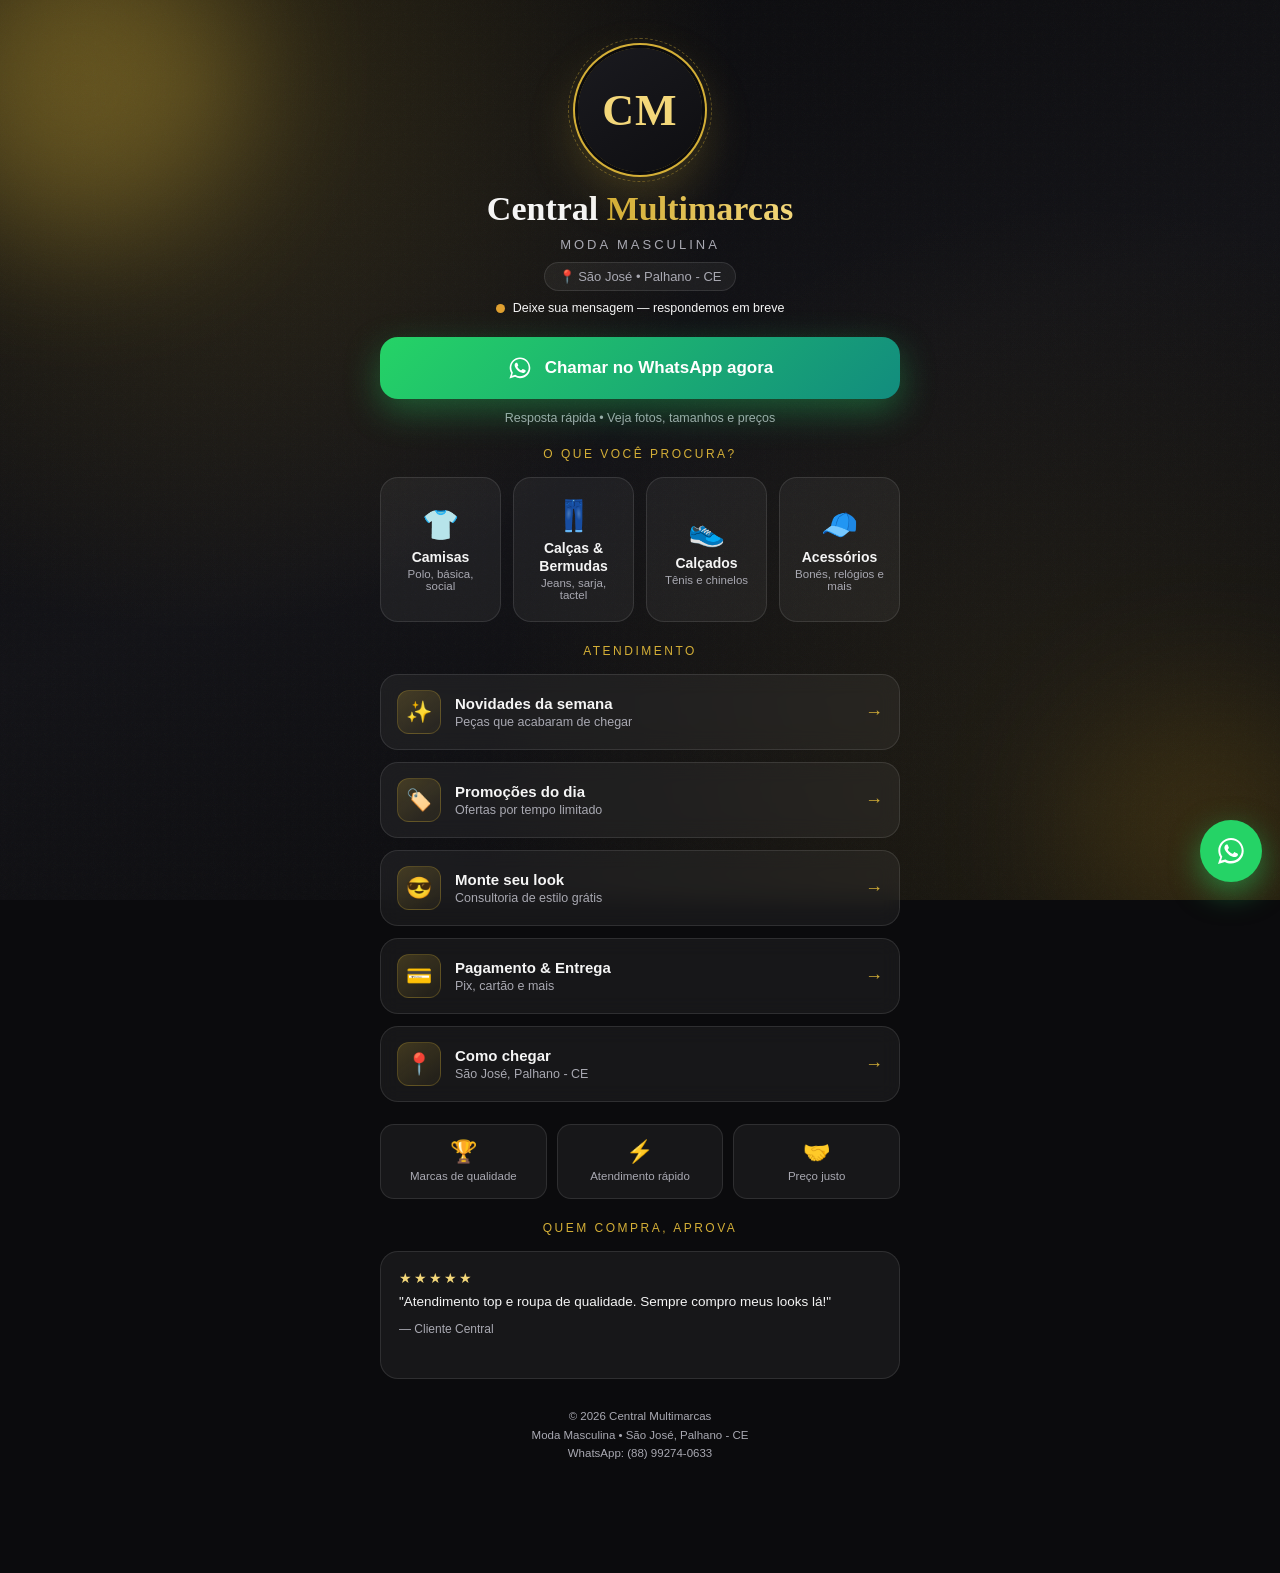
==== index.html @ ae38bdcb "Add files via upload" ====
<!DOCTYPE html>
<html lang="pt-BR">
<head>
<meta charset="UTF-8">
<meta name="viewport" content="width=device-width, initial-scale=1.0, viewport-fit=cover">
<title>Central Multimarcas | Moda Masculina em São José - Palhano/CE</title>
<meta name="description" content="Central Multimarcas: moda masculina com as melhores marcas em São José, Palhano - CE. Fale agora no WhatsApp!">
<meta name="theme-color" content="#0b0b0d">
<meta property="og:title" content="Central Multimarcas • Moda Masculina">
<meta property="og:description" content="As melhores marcas masculinas em São José, Palhano - CE. Atendimento pelo WhatsApp.">


<style type="text/css">@font-face {font-family:'Playfair Display';font-style:normal;font-weight:600;src:url(/cf-fonts/v/playfair-display/5.2.8/latin/wght/normal.woff2);unicode-range:U+0000-00FF,U+0131,U+0152-0153,U+02BB-02BC,U+02C6,U+02DA,U+02DC,U+0304,U+0308,U+0329,U+2000-206F,U+20AC,U+2122,U+2191,U+2193,U+2212,U+2215,U+FEFF,U+FFFD;font-display:swap;}@font-face {font-family:'Playfair Display';font-style:normal;font-weight:600;src:url(/cf-fonts/v/playfair-display/5.2.8/cyrillic/wght/normal.woff2);unicode-range:U+0301,U+0400-045F,U+0490-0491,U+04B0-04B1,U+2116;font-display:swap;}@font-face {font-family:'Playfair Display';font-style:normal;font-weight:600;src:url(/cf-fonts/v/playfair-display/5.2.8/vietnamese/wght/normal.woff2);unicode-range:U+0102-0103,U+0110-0111,U+0128-0129,U+0168-0169,U+01A0-01A1,U+01AF-01B0,U+0300-0301,U+0303-0304,U+0308-0309,U+0323,U+0329,U+1EA0-1EF9,U+20AB;font-display:swap;}@font-face {font-family:'Playfair Display';font-style:normal;font-weight:600;src:url(/cf-fonts/v/playfair-display/5.2.8/latin-ext/wght/normal.woff2);unicode-range:U+0100-02BA,U+02BD-02C5,U+02C7-02CC,U+02CE-02D7,U+02DD-02FF,U+0304,U+0308,U+0329,U+1D00-1DBF,U+1E00-1E9F,U+1EF2-1EFF,U+2020,U+20A0-20AB,U+20AD-20C0,U+2113,U+2C60-2C7F,U+A720-A7FF;font-display:swap;}@font-face {font-family:'Playfair Display';font-style:normal;font-weight:800;src:url(/cf-fonts/v/playfair-display/5.2.8/latin/wght/normal.woff2);unicode-range:U+0000-00FF,U+0131,U+0152-0153,U+02BB-02BC,U+02C6,U+02DA,U+02DC,U+0304,U+0308,U+0329,U+2000-206F,U+20AC,U+2122,U+2191,U+2193,U+2212,U+2215,U+FEFF,U+FFFD;font-display:swap;}@font-face {font-family:'Playfair Display';font-style:normal;font-weight:800;src:url(/cf-fonts/v/playfair-display/5.2.8/latin-ext/wght/normal.woff2);unicode-range:U+0100-02BA,U+02BD-02C5,U+02C7-02CC,U+02CE-02D7,U+02DD-02FF,U+0304,U+0308,U+0329,U+1D00-1DBF,U+1E00-1E9F,U+1EF2-1EFF,U+2020,U+20A0-20AB,U+20AD-20C0,U+2113,U+2C60-2C7F,U+A720-A7FF;font-display:swap;}@font-face {font-family:'Playfair Display';font-style:normal;font-weight:800;src:url(/cf-fonts/v/playfair-display/5.2.8/vietnamese/wght/normal.woff2);unicode-range:U+0102-0103,U+0110-0111,U+0128-0129,U+0168-0169,U+01A0-01A1,U+01AF-01B0,U+0300-0301,U+0303-0304,U+0308-0309,U+0323,U+0329,U+1EA0-1EF9,U+20AB;font-display:swap;}@font-face {font-family:'Playfair Display';font-style:normal;font-weight:800;src:url(/cf-fonts/v/playfair-display/5.2.8/cyrillic/wght/normal.woff2);unicode-range:U+0301,U+0400-045F,U+0490-0491,U+04B0-04B1,U+2116;font-display:swap;}@font-face {font-family:'Poppins';font-style:normal;font-weight:300;src:url(/cf-fonts/s/poppins/5.2.7/devanagari/300/normal.woff2);unicode-range:U+0900-097F,U+1CD0-1CF9,U+200C-200D,U+20A8,U+20B9,U+20F0,U+25CC,U+A830-A839,U+A8E0-A8FF,U+11B00-11B09;font-display:swap;}@font-face {font-family:'Poppins';font-style:normal;font-weight:300;src:url(/cf-fonts/s/poppins/5.2.7/latin-ext/300/normal.woff2);unicode-range:U+0100-02BA,U+02BD-02C5,U+02C7-02CC,U+02CE-02D7,U+02DD-02FF,U+0304,U+0308,U+0329,U+1D00-1DBF,U+1E00-1E9F,U+1EF2-1EFF,U+2020,U+20A0-20AB,U+20AD-20C0,U+2113,U+2C60-2C7F,U+A720-A7FF;font-display:swap;}@font-face {font-family:'Poppins';font-style:normal;font-weight:300;src:url(/cf-fonts/s/poppins/5.2.7/latin/300/normal.woff2);unicode-range:U+0000-00FF,U+0131,U+0152-0153,U+02BB-02BC,U+02C6,U+02DA,U+02DC,U+0304,U+0308,U+0329,U+2000-206F,U+20AC,U+2122,U+2191,U+2193,U+2212,U+2215,U+FEFF,U+FFFD;font-display:swap;}@font-face {font-family:'Poppins';font-style:normal;font-weight:400;src:url(/cf-fonts/s/poppins/5.2.7/devanagari/400/normal.woff2);unicode-range:U+0900-097F,U+1CD0-1CF9,U+200C-200D,U+20A8,U+20B9,U+20F0,U+25CC,U+A830-A839,U+A8E0-A8FF,U+11B00-11B09;font-display:swap;}@font-face {font-family:'Poppins';font-style:normal;font-weight:400;src:url(/cf-fonts/s/poppins/5.2.7/latin-ext/400/normal.woff2);unicode-range:U+0100-02BA,U+02BD-02C5,U+02C7-02CC,U+02CE-02D7,U+02DD-02FF,U+0304,U+0308,U+0329,U+1D00-1DBF,U+1E00-1E9F,U+1EF2-1EFF,U+2020,U+20A0-20AB,U+20AD-20C0,U+2113,U+2C60-2C7F,U+A720-A7FF;font-display:swap;}@font-face {font-family:'Poppins';font-style:normal;font-weight:400;src:url(/cf-fonts/s/poppins/5.2.7/latin/400/normal.woff2);unicode-range:U+0000-00FF,U+0131,U+0152-0153,U+02BB-02BC,U+02C6,U+02DA,U+02DC,U+0304,U+0308,U+0329,U+2000-206F,U+20AC,U+2122,U+2191,U+2193,U+2212,U+2215,U+FEFF,U+FFFD;font-display:swap;}@font-face {font-family:'Poppins';font-style:normal;font-weight:500;src:url(/cf-fonts/s/poppins/5.2.7/latin/500/normal.woff2);unicode-range:U+0000-00FF,U+0131,U+0152-0153,U+02BB-02BC,U+02C6,U+02DA,U+02DC,U+0304,U+0308,U+0329,U+2000-206F,U+20AC,U+2122,U+2191,U+2193,U+2212,U+2215,U+FEFF,U+FFFD;font-display:swap;}@font-face {font-family:'Poppins';font-style:normal;font-weight:500;src:url(/cf-fonts/s/poppins/5.2.7/latin-ext/500/normal.woff2);unicode-range:U+0100-02BA,U+02BD-02C5,U+02C7-02CC,U+02CE-02D7,U+02DD-02FF,U+0304,U+0308,U+0329,U+1D00-1DBF,U+1E00-1E9F,U+1EF2-1EFF,U+2020,U+20A0-20AB,U+20AD-20C0,U+2113,U+2C60-2C7F,U+A720-A7FF;font-display:swap;}@font-face {font-family:'Poppins';font-style:normal;font-weight:500;src:url(/cf-fonts/s/poppins/5.2.7/devanagari/500/normal.woff2);unicode-range:U+0900-097F,U+1CD0-1CF9,U+200C-200D,U+20A8,U+20B9,U+20F0,U+25CC,U+A830-A839,U+A8E0-A8FF,U+11B00-11B09;font-display:swap;}@font-face {font-family:'Poppins';font-style:normal;font-weight:600;src:url(/cf-fonts/s/poppins/5.2.7/latin-ext/600/normal.woff2);unicode-range:U+0100-02BA,U+02BD-02C5,U+02C7-02CC,U+02CE-02D7,U+02DD-02FF,U+0304,U+0308,U+0329,U+1D00-1DBF,U+1E00-1E9F,U+1EF2-1EFF,U+2020,U+20A0-20AB,U+20AD-20C0,U+2113,U+2C60-2C7F,U+A720-A7FF;font-display:swap;}@font-face {font-family:'Poppins';font-style:normal;font-weight:600;src:url(/cf-fonts/s/poppins/5.2.7/latin/600/normal.woff2);unicode-range:U+0000-00FF,U+0131,U+0152-0153,U+02BB-02BC,U+02C6,U+02DA,U+02DC,U+0304,U+0308,U+0329,U+2000-206F,U+20AC,U+2122,U+2191,U+2193,U+2212,U+2215,U+FEFF,U+FFFD;font-display:swap;}@font-face {font-family:'Poppins';font-style:normal;font-weight:600;src:url(/cf-fonts/s/poppins/5.2.7/devanagari/600/normal.woff2);unicode-range:U+0900-097F,U+1CD0-1CF9,U+200C-200D,U+20A8,U+20B9,U+20F0,U+25CC,U+A830-A839,U+A8E0-A8FF,U+11B00-11B09;font-display:swap;}@font-face {font-family:'Poppins';font-style:normal;font-weight:700;src:url(/cf-fonts/s/poppins/5.2.7/devanagari/700/normal.woff2);unicode-range:U+0900-097F,U+1CD0-1CF9,U+200C-200D,U+20A8,U+20B9,U+20F0,U+25CC,U+A830-A839,U+A8E0-A8FF,U+11B00-11B09;font-display:swap;}@font-face {font-family:'Poppins';font-style:normal;font-weight:700;src:url(/cf-fonts/s/poppins/5.2.7/latin/700/normal.woff2);unicode-range:U+0000-00FF,U+0131,U+0152-0153,U+02BB-02BC,U+02C6,U+02DA,U+02DC,U+0304,U+0308,U+0329,U+2000-206F,U+20AC,U+2122,U+2191,U+2193,U+2212,U+2215,U+FEFF,U+FFFD;font-display:swap;}@font-face {font-family:'Poppins';font-style:normal;font-weight:700;src:url(/cf-fonts/s/poppins/5.2.7/latin-ext/700/normal.woff2);unicode-range:U+0100-02BA,U+02BD-02C5,U+02C7-02CC,U+02CE-02D7,U+02DD-02FF,U+0304,U+0308,U+0329,U+1D00-1DBF,U+1E00-1E9F,U+1EF2-1EFF,U+2020,U+20A0-20AB,U+20AD-20C0,U+2113,U+2C60-2C7F,U+A720-A7FF;font-display:swap;}</style>
<style>
  :root{
    --bg:#0b0b0d;
    --card:rgba(255,255,255,.05);
    --border:rgba(255,255,255,.10);
    --gold:#d4af37;
    --gold2:#f3d77a;
    --text:#f5f5f5;
    --muted:#a9a9b2;
    --wa:#25d366;
    --wa2:#128c7e;
    --radius:18px;
  }
  *{margin:0;padding:0;box-sizing:border-box;-webkit-tap-highlight-color:transparent}
  html{scroll-behavior:smooth}
  body{
    font-family:'Poppins',sans-serif;
    background:var(--bg);
    color:var(--text);
    min-height:100vh;
    min-height:100dvh;
    overflow-x:hidden;
    display:flex;justify-content:center;
    padding:clamp(20px,5vw,48px) 16px calc(110px + env(safe-area-inset-bottom));
  }
  /* Fundo animado */
  .bg{position:fixed;inset:0;z-index:-2;overflow:hidden;
    background:
      radial-gradient(circle at 15% 10%, rgba(212,175,55,.18), transparent 40%),
      radial-gradient(circle at 85% 90%, rgba(212,175,55,.10), transparent 45%),
      linear-gradient(160deg,#0b0b0d 0%,#141418 50%,#0b0b0d 100%);
  }
  .orb{position:absolute;border-radius:50%;filter:blur(70px);opacity:.35;animation:float 14s ease-in-out infinite}
  .orb.o1{width:320px;height:320px;background:#d4af37;top:-80px;left:-80px}
  .orb.o2{width:260px;height:260px;background:#6b5216;bottom:-60px;right:-60px;animation-delay:-7s}
  @keyframes float{0%,100%{transform:translate(0,0)}50%{transform:translate(40px,30px)}}
  .grain{position:fixed;inset:0;z-index:-1;pointer-events:none;opacity:.05;
    background-image:url("data:image/svg+xml,%3Csvg xmlns='http://www.w3.org/2000/svg' width='120' height='120'%3E%3Cfilter id='n'%3E%3CfeTurbulence baseFrequency='.9'/%3E%3C/filter%3E%3Crect width='100%25' height='100%25' filter='url(%23n)'/%3E%3C/svg%3E")}

  .wrap{width:100%;max-width:480px;display:flex;flex-direction:column;gap:22px}

  /* Cabeçalho */
  header{text-align:center;display:flex;flex-direction:column;align-items:center;gap:10px}
  .logo{
    width:clamp(96px,26vw,124px);aspect-ratio:1;border-radius:50%;
    display:grid;place-items:center;position:relative;
    background:linear-gradient(145deg,#1a1a1f,#0e0e11);
    box-shadow:0 0 0 3px var(--bg),0 0 0 5px var(--gold),0 20px 50px rgba(212,175,55,.25);
    font-family:'Playfair Display',serif;font-weight:800;font-size:clamp(34px,9vw,44px);
    color:var(--gold2);letter-spacing:1px;
  }
  .logo::after{content:"";position:absolute;inset:-10px;border-radius:50%;
    border:1px dashed rgba(212,175,55,.4);animation:spin 18s linear infinite}
  @keyframes spin{to{transform:rotate(360deg)}}
  h1{font-family:'Playfair Display',serif;font-size:clamp(26px,7vw,34px);line-height:1.1;margin-top:8px}
  h1 span{background:linear-gradient(90deg,var(--gold),var(--gold2),var(--gold));
    -webkit-background-clip:text;background-clip:text;color:transparent;background-size:200%;animation:shine 4s linear infinite}
  @keyframes shine{to{background-position:200% center}}
  .tag{font-size:13px;letter-spacing:3px;text-transform:uppercase;color:var(--muted)}
  .loc{display:inline-flex;align-items:center;gap:6px;font-size:13px;color:var(--muted);
    background:var(--card);border:1px solid var(--border);padding:6px 14px;border-radius:50px}
  .status{display:inline-flex;align-items:center;gap:8px;font-size:12.5px;font-weight:500}
  .dot{width:9px;height:9px;border-radius:50%;background:var(--wa);box-shadow:0 0 0 0 rgba(37,211,102,.7);animation:pulse 2s infinite}
  .dot.off{background:#e0a030;animation:none}
  @keyframes pulse{70%{box-shadow:0 0 0 10px rgba(37,211,102,0)}100%{box-shadow:0 0 0 0 rgba(37,211,102,0)}}

  /* CTA principal */
  .cta{
    position:relative;overflow:hidden;display:flex;align-items:center;justify-content:center;gap:12px;
    padding:18px 20px;border-radius:var(--radius);text-decoration:none;color:#fff;font-weight:600;font-size:clamp(15px,4.2vw,17px);
    background:linear-gradient(135deg,var(--wa),var(--wa2));
    box-shadow:0 12px 35px rgba(37,211,102,.35);transition:transform .25s,box-shadow .25s;
  }
  .cta:hover{transform:translateY(-3px);box-shadow:0 18px 45px rgba(37,211,102,.5)}
  .cta::before{content:"";position:absolute;top:0;left:-120%;width:60%;height:100%;
    background:linear-gradient(90deg,transparent,rgba(255,255,255,.35),transparent);transform:skewX(-20deg);animation:sweep 3.2s infinite}
  @keyframes sweep{60%,100%{left:140%}}
  .cta svg{width:26px;height:26px;flex-shrink:0}
  .sub{text-align:center;font-size:12.5px;color:var(--muted);margin-top:-10px}

  /* Seções */
  .title{font-size:12px;letter-spacing:2.5px;text-transform:uppercase;color:var(--gold);text-align:center;margin-bottom:-6px}
  .links{display:flex;flex-direction:column;gap:12px}
  .link{
    display:flex;align-items:center;gap:14px;padding:15px 16px;border-radius:var(--radius);
    background:var(--card);border:1px solid var(--border);color:var(--text);text-decoration:none;
    backdrop-filter:blur(10px);-webkit-backdrop-filter:blur(10px);
    transition:transform .25s,border-color .25s,background .25s;cursor:pointer;text-align:left;font:inherit;width:100%;
  }
  .link:hover{transform:translateY(-2px);border-color:rgba(212,175,55,.5);background:rgba(212,175,55,.07)}
  .ico{width:44px;height:44px;border-radius:12px;display:grid;place-items:center;font-size:21px;flex-shrink:0;
    background:linear-gradient(145deg,rgba(212,175,55,.22),rgba(212,175,55,.05));border:1px solid rgba(212,175,55,.25)}
  .link strong{display:block;font-size:15px;font-weight:600}
  .link small{color:var(--muted);font-size:12.5px}
  .arrow{margin-left:auto;color:var(--gold);font-size:18px;transition:transform .25s}
  .link:hover .arrow{transform:translateX(4px)}

  /* Categorias */
  .cats{display:grid;grid-template-columns:repeat(2,1fr);gap:12px}
  .cat{
    position:relative;border-radius:var(--radius);padding:20px 14px;text-align:center;cursor:pointer;
    background:var(--card);border:1px solid var(--border);transition:.25s;color:var(--text);font:inherit;
  }
  .cat:hover{border-color:var(--gold);transform:translateY(-3px)}
  .cat .e{font-size:30px;display:block;margin-bottom:6px}
  .cat b{font-size:14px;font-weight:600}
  .cat small{display:block;color:var(--muted);font-size:11.5px;margin-top:2px}

  /* Diferenciais */
  .perks{display:grid;grid-template-columns:repeat(3,1fr);gap:10px}
  .perk{text-align:center;padding:14px 6px;border-radius:14px;background:var(--card);border:1px solid var(--border)}
  .perk .e{font-size:22px}
  .perk p{font-size:11.5px;color:var(--muted);margin-top:4px;line-height:1.3}

  /* Depoimentos */
  .reviews{position:relative;min-height:128px}
  .review{position:absolute;inset:0;padding:18px;border-radius:var(--radius);background:var(--card);border:1px solid var(--border);
    opacity:0;transform:translateY(10px);transition:.6s}
  .review.on{opacity:1;transform:none}
  .stars{color:var(--gold2);letter-spacing:2px;font-size:14px}
  .review p{font-size:13.5px;margin:6px 0;line-height:1.5}
  .review span{font-size:12px;color:var(--muted)}

  footer{text-align:center;font-size:11.5px;color:var(--muted);margin-top:6px;line-height:1.6}

  /* Botão flutuante */
  .float{
    position:fixed;right:18px;bottom:calc(18px + env(safe-area-inset-bottom));z-index:50;
    width:62px;height:62px;border-radius:50%;display:grid;place-items:center;
    background:var(--wa);box-shadow:0 10px 30px rgba(37,211,102,.5);animation:bounce 2.8s infinite;
  }
  .float svg{width:32px;height:32px}
  .bubble{
    position:fixed;right:90px;bottom:calc(30px + env(safe-area-inset-bottom));z-index:50;
    background:#fff;color:#111;font-size:13px;font-weight:500;padding:10px 14px;border-radius:14px 14px 4px 14px;
    box-shadow:0 10px 30px rgba(0,0,0,.35);max-width:210px;opacity:0;transform:translateY(10px) scale(.95);transition:.4s;pointer-events:none
  }
  .bubble.show{opacity:1;transform:none;pointer-events:auto}
  .bubble button{position:absolute;top:-8px;left:-8px;width:22px;height:22px;border-radius:50%;border:0;background:#333;color:#fff;font-size:12px;cursor:pointer}
  @keyframes bounce{0%,100%{transform:translateY(0)}50%{transform:translateY(-6px)}}

  /* Animação de entrada */
  .reveal{opacity:0;transform:translateY(24px);transition:opacity .7s ease,transform .7s ease}
  .reveal.in{opacity:1;transform:none}

  @media (min-width:768px){
    .wrap{max-width:520px}
    .cats{grid-template-columns:repeat(4,1fr)}
  }
  @media (max-width:340px){
    .perks{grid-template-columns:1fr}
    .bubble{display:none}
  }
  @media (prefers-reduced-motion:reduce){*{animation:none!important;transition:none!important}}
</style>
</head>
<body>
<div class="bg"><div class="orb o1"></div><div class="orb o2"></div></div>
<div class="grain"></div>

<main class="wrap">
  <header class="reveal">
    <div class="logo">CM</div>
    <h1>Central <span>Multimarcas</span></h1>
    <p class="tag">Moda Masculina</p>
    <span class="loc">📍 São José • Palhano - CE</span>
    <span class="status"><i class="dot" id="dot"></i><span id="statusTxt">Atendimento online agora</span></span>
  </header>

  <a class="cta reveal" data-msg="Olá! Vim pelo Instagram e quero conhecer as novidades da Central Multimarcas 🔥" href="#">
    <svg viewBox="0 0 32 32" fill="#fff"><path d="M16 3C9 3 3.3 8.6 3.3 15.6c0 2.4.7 4.7 1.9 6.7L3 29l6.9-2.1c1.9 1 4 1.6 6.1 1.6 7 0 12.7-5.6 12.7-12.6S23 3 16 3zm0 23.1c-1.9 0-3.8-.5-5.4-1.5l-.4-.2-4.1 1.2 1.2-4-.3-.4c-1.1-1.7-1.7-3.6-1.7-5.6C5.3 9.8 10.1 5 16 5s10.7 4.8 10.7 10.6S21.9 26.1 16 26.1zm5.9-7.9c-.3-.2-1.9-.9-2.2-1-.3-.1-.5-.2-.7.2-.2.3-.8 1-1 1.2-.2.2-.4.2-.7.1-.3-.2-1.4-.5-2.6-1.6-1-.9-1.6-1.9-1.8-2.2-.2-.3 0-.5.1-.7l.5-.6c.2-.2.2-.4.3-.6.1-.2 0-.4 0-.6l-1-2.4c-.3-.6-.5-.5-.7-.5h-.6c-.2 0-.6.1-.9.4-.3.3-1.2 1.1-1.2 2.8s1.2 3.2 1.4 3.5c.2.2 2.4 3.6 5.7 5 2.8 1.1 3.4.9 4 .8.6-.1 1.9-.8 2.2-1.5.3-.8.3-1.4.2-1.5-.1-.2-.3-.3-.6-.4z"/></svg>
    Chamar no WhatsApp agora
  </a>
  <p class="sub reveal">Resposta rápida • Veja fotos, tamanhos e preços</p>

  <p class="title reveal">O que você procura?</p>
  <div class="cats reveal">
    <button class="cat" data-msg="Olá! Quero ver as camisas e camisetas disponíveis 👕"><span class="e">👕</span><b>Camisas</b><small>Polo, básica, social</small></button>
    <button class="cat" data-msg="Olá! Quero ver as bermudas e calças disponíveis 👖"><span class="e">👖</span><b>Calças & Bermudas</b><small>Jeans, sarja, tactel</small></button>
    <button class="cat" data-msg="Olá! Quero ver os tênis e calçados disponíveis 👟"><span class="e">👟</span><b>Calçados</b><small>Tênis e chinelos</small></button>
    <button class="cat" data-msg="Olá! Quero ver bonés, perfumes e acessórios 🧢"><span class="e">🧢</span><b>Acessórios</b><small>Bonés, relógios e mais</small></button>
  </div>

  <p class="title reveal">Atendimento</p>
  <div class="links reveal">
    <button class="link" data-msg="Olá! Quero saber quais são as NOVIDADES que chegaram essa semana ✨">
      <span class="ico">✨</span><span><strong>Novidades da semana</strong><small>Peças que acabaram de chegar</small></span><span class="arrow">→</span>
    </button>
    <button class="link" data-msg="Olá! Quero saber das PROMOÇÕES disponíveis hoje 🏷️">
      <span class="ico">🏷️</span><span><strong>Promoções do dia</strong><small>Ofertas por tempo limitado</small></span><span class="arrow">→</span>
    </button>
    <button class="link" data-msg="Olá! Quero ajuda para montar um look completo 😎">
      <span class="ico">😎</span><span><strong>Monte seu look</strong><small>Consultoria de estilo grátis</small></span><span class="arrow">→</span>
    </button>
    <button class="link" data-msg="Olá! Quais as formas de pagamento e vocês fazem entrega? 💳">
      <span class="ico">💳</span><span><strong>Pagamento & Entrega</strong><small>Pix, cartão e mais</small></span><span class="arrow">→</span>
    </button>
    <a class="link" href="https://www.google.com/maps/search/?api=1&query=S%C3%A3o+Jos%C3%A9+Palhano+CE" target="_blank" rel="noopener">
      <span class="ico">📍</span><span><strong>Como chegar</strong><small>São José, Palhano - CE</small></span><span class="arrow">→</span>
    </a>
  </div>

  <div class="perks reveal">
    <div class="perk"><div class="e">🏆</div><p>Marcas de qualidade</p></div>
    <div class="perk"><div class="e">⚡</div><p>Atendimento rápido</p></div>
    <div class="perk"><div class="e">🤝</div><p>Preço justo</p></div>
  </div>

  <p class="title reveal">Quem compra, aprova</p>
  <div class="reviews reveal" id="reviews">
    <div class="review on"><div class="stars">★★★★★</div><p>"Atendimento top e roupa de qualidade. Sempre compro meus looks lá!"</p><span>— Cliente Central</span></div>
    <div class="review"><div class="stars">★★★★★</div><p>"Chamei no WhatsApp, mandaram as fotos na hora e separaram meu tamanho."</p><span>— Cliente Central</span></div>
    <div class="review"><div class="stars">★★★★★</div><p>"Melhor loja masculina da região. Variedade e preço bom."</p><span>— Cliente Central</span></div>
  </div>

  <footer class="reveal">
    © <span id="y"></span> Central Multimarcas<br>
    Moda Masculina • São José, Palhano - CE<br>
    WhatsApp: (88) 99274-0633
  </footer>
</main>

<div class="bubble" id="bubble"><button aria-label="Fechar" id="closeB">✕</button>👋 Oi! Posso te mostrar as novidades?</div>
<a class="float" href="#" data-msg="Olá! Vim pelo Instagram e gostaria de atendimento 😊" aria-label="WhatsApp">
  <svg viewBox="0 0 32 32" fill="#fff"><path d="M16 3C9 3 3.3 8.6 3.3 15.6c0 2.4.7 4.7 1.9 6.7L3 29l6.9-2.1c1.9 1 4 1.6 6.1 1.6 7 0 12.7-5.6 12.7-12.6S23 3 16 3zm0 23.1c-1.9 0-3.8-.5-5.4-1.5l-.4-.2-4.1 1.2 1.2-4-.3-.4c-1.1-1.7-1.7-3.6-1.7-5.6C5.3 9.8 10.1 5 16 5s10.7 4.8 10.7 10.6S21.9 26.1 16 26.1zm5.9-7.9c-.3-.2-1.9-.9-2.2-1-.3-.1-.5-.2-.7.2-.2.3-.8 1-1 1.2-.2.2-.4.2-.7.1-.3-.2-1.4-.5-2.6-1.6-1-.9-1.6-1.9-1.8-2.2-.2-.3 0-.5.1-.7l.5-.6c.2-.2.2-.4.3-.6.1-.2 0-.4 0-.6l-1-2.4c-.3-.6-.5-.5-.7-.5h-.6c-.2 0-.6.1-.9.4-.3.3-1.2 1.1-1.2 2.8s1.2 3.2 1.4 3.5c.2.2 2.4 3.6 5.7 5 2.8 1.1 3.4.9 4 .8.6-.1 1.9-.8 2.2-1.5.3-.8.3-1.4.2-1.5-.1-.2-.3-.3-.6-.4z"/></svg>
</a>

<script>
  const WHATSAPP = "5588992740633";

  // Abre o WhatsApp com mensagem pronta
  document.querySelectorAll("[data-msg]").forEach(el => {
    el.addEventListener("click", e => {
      e.preventDefault();
      const url = `https://wa.me/${WHATSAPP}?text=${encodeURIComponent(el.dataset.msg)}`;
      window.open(url, "_blank", "noopener");
    });
  });

  // Status de atendimento (ajuste o horário da loja aqui)
  const ABRE = 8, FECHA = 18; // 08h às 18h, segunda a sábado
  const agora = new Date(), h = agora.getHours(), dia = agora.getDay();
  const aberto = dia !== 0 && h >= ABRE && h < FECHA;
  if (!aberto) {
    document.getElementById("dot").classList.add("off");
    document.getElementById("statusTxt").textContent = "Deixe sua mensagem — respondemos em breve";
  }

  // Animação ao rolar
  const io = new IntersectionObserver(entries => {
    entries.forEach((en, i) => {
      if (en.isIntersecting) {
        setTimeout(() => en.target.classList.add("in"), i * 90);
        io.unobserve(en.target);
      }
    });
  }, { threshold: .12 });
  document.querySelectorAll(".reveal").forEach(el => io.observe(el));

  // Depoimentos rotativos
  const revs = document.querySelectorAll(".review");
  let r = 0;
  setInterval(() => {
    revs[r].classList.remove("on");
    r = (r + 1) % revs.length;
    revs[r].classList.add("on");
  }, 4500);

  // Balão de convite
  const bubble = document.getElementById("bubble");
  setTimeout(() => bubble.classList.add("show"), 3500);
  document.getElementById("closeB").onclick = () => bubble.classList.remove("show");

  document.getElementById("y").textContent = agora.getFullYear();
</script>
</body>
</html>
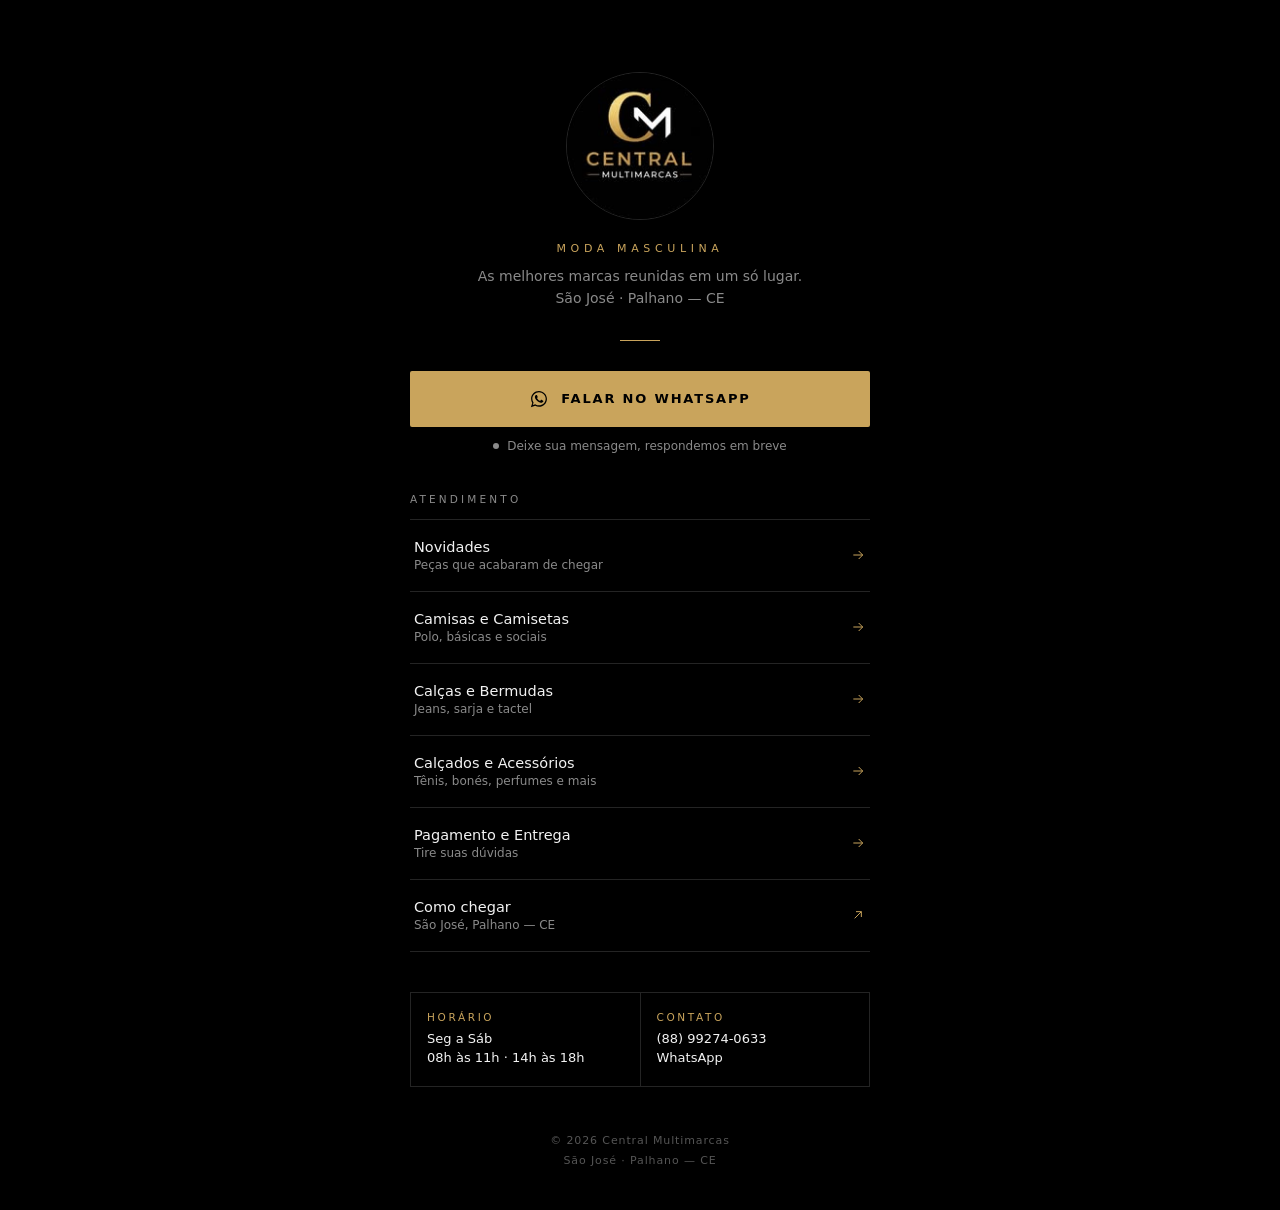
==== commit 97444db8: "Add files via upload" ====
--- a/index.html
+++ b/index.html
@@ -3,288 +3,221 @@
 <head>
 <meta charset="UTF-8">
 <meta name="viewport" content="width=device-width, initial-scale=1.0, viewport-fit=cover">
-<title>Central Multimarcas | Moda Masculina em São José - Palhano/CE</title>
-<meta name="description" content="Central Multimarcas: moda masculina com as melhores marcas em São José, Palhano - CE. Fale agora no WhatsApp!">
-<meta name="theme-color" content="#0b0b0d">
-<meta property="og:title" content="Central Multimarcas • Moda Masculina">
-<meta property="og:description" content="As melhores marcas masculinas em São José, Palhano - CE. Atendimento pelo WhatsApp.">
-
-
-<style type="text/css">@font-face {font-family:'Playfair Display';font-style:normal;font-weight:600;src:url(/cf-fonts/v/playfair-display/5.2.8/latin/wght/normal.woff2);unicode-range:U+0000-00FF,U+0131,U+0152-0153,U+02BB-02BC,U+02C6,U+02DA,U+02DC,U+0304,U+0308,U+0329,U+2000-206F,U+20AC,U+2122,U+2191,U+2193,U+2212,U+2215,U+FEFF,U+FFFD;font-display:swap;}@font-face {font-family:'Playfair Display';font-style:normal;font-weight:600;src:url(/cf-fonts/v/playfair-display/5.2.8/cyrillic/wght/normal.woff2);unicode-range:U+0301,U+0400-045F,U+0490-0491,U+04B0-04B1,U+2116;font-display:swap;}@font-face {font-family:'Playfair Display';font-style:normal;font-weight:600;src:url(/cf-fonts/v/playfair-display/5.2.8/vietnamese/wght/normal.woff2);unicode-range:U+0102-0103,U+0110-0111,U+0128-0129,U+0168-0169,U+01A0-01A1,U+01AF-01B0,U+0300-0301,U+0303-0304,U+0308-0309,U+0323,U+0329,U+1EA0-1EF9,U+20AB;font-display:swap;}@font-face {font-family:'Playfair Display';font-style:normal;font-weight:600;src:url(/cf-fonts/v/playfair-display/5.2.8/latin-ext/wght/normal.woff2);unicode-range:U+0100-02BA,U+02BD-02C5,U+02C7-02CC,U+02CE-02D7,U+02DD-02FF,U+0304,U+0308,U+0329,U+1D00-1DBF,U+1E00-1E9F,U+1EF2-1EFF,U+2020,U+20A0-20AB,U+20AD-20C0,U+2113,U+2C60-2C7F,U+A720-A7FF;font-display:swap;}@font-face {font-family:'Playfair Display';font-style:normal;font-weight:800;src:url(/cf-fonts/v/playfair-display/5.2.8/latin/wght/normal.woff2);unicode-range:U+0000-00FF,U+0131,U+0152-0153,U+02BB-02BC,U+02C6,U+02DA,U+02DC,U+0304,U+0308,U+0329,U+2000-206F,U+20AC,U+2122,U+2191,U+2193,U+2212,U+2215,U+FEFF,U+FFFD;font-display:swap;}@font-face {font-family:'Playfair Display';font-style:normal;font-weight:800;src:url(/cf-fonts/v/playfair-display/5.2.8/latin-ext/wght/normal.woff2);unicode-range:U+0100-02BA,U+02BD-02C5,U+02C7-02CC,U+02CE-02D7,U+02DD-02FF,U+0304,U+0308,U+0329,U+1D00-1DBF,U+1E00-1E9F,U+1EF2-1EFF,U+2020,U+20A0-20AB,U+20AD-20C0,U+2113,U+2C60-2C7F,U+A720-A7FF;font-display:swap;}@font-face {font-family:'Playfair Display';font-style:normal;font-weight:800;src:url(/cf-fonts/v/playfair-display/5.2.8/vietnamese/wght/normal.woff2);unicode-range:U+0102-0103,U+0110-0111,U+0128-0129,U+0168-0169,U+01A0-01A1,U+01AF-01B0,U+0300-0301,U+0303-0304,U+0308-0309,U+0323,U+0329,U+1EA0-1EF9,U+20AB;font-display:swap;}@font-face {font-family:'Playfair Display';font-style:normal;font-weight:800;src:url(/cf-fonts/v/playfair-display/5.2.8/cyrillic/wght/normal.woff2);unicode-range:U+0301,U+0400-045F,U+0490-0491,U+04B0-04B1,U+2116;font-display:swap;}@font-face {font-family:'Poppins';font-style:normal;font-weight:300;src:url(/cf-fonts/s/poppins/5.2.7/devanagari/300/normal.woff2);unicode-range:U+0900-097F,U+1CD0-1CF9,U+200C-200D,U+20A8,U+20B9,U+20F0,U+25CC,U+A830-A839,U+A8E0-A8FF,U+11B00-11B09;font-display:swap;}@font-face {font-family:'Poppins';font-style:normal;font-weight:300;src:url(/cf-fonts/s/poppins/5.2.7/latin-ext/300/normal.woff2);unicode-range:U+0100-02BA,U+02BD-02C5,U+02C7-02CC,U+02CE-02D7,U+02DD-02FF,U+0304,U+0308,U+0329,U+1D00-1DBF,U+1E00-1E9F,U+1EF2-1EFF,U+2020,U+20A0-20AB,U+20AD-20C0,U+2113,U+2C60-2C7F,U+A720-A7FF;font-display:swap;}@font-face {font-family:'Poppins';font-style:normal;font-weight:300;src:url(/cf-fonts/s/poppins/5.2.7/latin/300/normal.woff2);unicode-range:U+0000-00FF,U+0131,U+0152-0153,U+02BB-02BC,U+02C6,U+02DA,U+02DC,U+0304,U+0308,U+0329,U+2000-206F,U+20AC,U+2122,U+2191,U+2193,U+2212,U+2215,U+FEFF,U+FFFD;font-display:swap;}@font-face {font-family:'Poppins';font-style:normal;font-weight:400;src:url(/cf-fonts/s/poppins/5.2.7/devanagari/400/normal.woff2);unicode-range:U+0900-097F,U+1CD0-1CF9,U+200C-200D,U+20A8,U+20B9,U+20F0,U+25CC,U+A830-A839,U+A8E0-A8FF,U+11B00-11B09;font-display:swap;}@font-face {font-family:'Poppins';font-style:normal;font-weight:400;src:url(/cf-fonts/s/poppins/5.2.7/latin-ext/400/normal.woff2);unicode-range:U+0100-02BA,U+02BD-02C5,U+02C7-02CC,U+02CE-02D7,U+02DD-02FF,U+0304,U+0308,U+0329,U+1D00-1DBF,U+1E00-1E9F,U+1EF2-1EFF,U+2020,U+20A0-20AB,U+20AD-20C0,U+2113,U+2C60-2C7F,U+A720-A7FF;font-display:swap;}@font-face {font-family:'Poppins';font-style:normal;font-weight:400;src:url(/cf-fonts/s/poppins/5.2.7/latin/400/normal.woff2);unicode-range:U+0000-00FF,U+0131,U+0152-0153,U+02BB-02BC,U+02C6,U+02DA,U+02DC,U+0304,U+0308,U+0329,U+2000-206F,U+20AC,U+2122,U+2191,U+2193,U+2212,U+2215,U+FEFF,U+FFFD;font-display:swap;}@font-face {font-family:'Poppins';font-style:normal;font-weight:500;src:url(/cf-fonts/s/poppins/5.2.7/latin/500/normal.woff2);unicode-range:U+0000-00FF,U+0131,U+0152-0153,U+02BB-02BC,U+02C6,U+02DA,U+02DC,U+0304,U+0308,U+0329,U+2000-206F,U+20AC,U+2122,U+2191,U+2193,U+2212,U+2215,U+FEFF,U+FFFD;font-display:swap;}@font-face {font-family:'Poppins';font-style:normal;font-weight:500;src:url(/cf-fonts/s/poppins/5.2.7/latin-ext/500/normal.woff2);unicode-range:U+0100-02BA,U+02BD-02C5,U+02C7-02CC,U+02CE-02D7,U+02DD-02FF,U+0304,U+0308,U+0329,U+1D00-1DBF,U+1E00-1E9F,U+1EF2-1EFF,U+2020,U+20A0-20AB,U+20AD-20C0,U+2113,U+2C60-2C7F,U+A720-A7FF;font-display:swap;}@font-face {font-family:'Poppins';font-style:normal;font-weight:500;src:url(/cf-fonts/s/poppins/5.2.7/devanagari/500/normal.woff2);unicode-range:U+0900-097F,U+1CD0-1CF9,U+200C-200D,U+20A8,U+20B9,U+20F0,U+25CC,U+A830-A839,U+A8E0-A8FF,U+11B00-11B09;font-display:swap;}@font-face {font-family:'Poppins';font-style:normal;font-weight:600;src:url(/cf-fonts/s/poppins/5.2.7/latin-ext/600/normal.woff2);unicode-range:U+0100-02BA,U+02BD-02C5,U+02C7-02CC,U+02CE-02D7,U+02DD-02FF,U+0304,U+0308,U+0329,U+1D00-1DBF,U+1E00-1E9F,U+1EF2-1EFF,U+2020,U+20A0-20AB,U+20AD-20C0,U+2113,U+2C60-2C7F,U+A720-A7FF;font-display:swap;}@font-face {font-family:'Poppins';font-style:normal;font-weight:600;src:url(/cf-fonts/s/poppins/5.2.7/latin/600/normal.woff2);unicode-range:U+0000-00FF,U+0131,U+0152-0153,U+02BB-02BC,U+02C6,U+02DA,U+02DC,U+0304,U+0308,U+0329,U+2000-206F,U+20AC,U+2122,U+2191,U+2193,U+2212,U+2215,U+FEFF,U+FFFD;font-display:swap;}@font-face {font-family:'Poppins';font-style:normal;font-weight:600;src:url(/cf-fonts/s/poppins/5.2.7/devanagari/600/normal.woff2);unicode-range:U+0900-097F,U+1CD0-1CF9,U+200C-200D,U+20A8,U+20B9,U+20F0,U+25CC,U+A830-A839,U+A8E0-A8FF,U+11B00-11B09;font-display:swap;}@font-face {font-family:'Poppins';font-style:normal;font-weight:700;src:url(/cf-fonts/s/poppins/5.2.7/devanagari/700/normal.woff2);unicode-range:U+0900-097F,U+1CD0-1CF9,U+200C-200D,U+20A8,U+20B9,U+20F0,U+25CC,U+A830-A839,U+A8E0-A8FF,U+11B00-11B09;font-display:swap;}@font-face {font-family:'Poppins';font-style:normal;font-weight:700;src:url(/cf-fonts/s/poppins/5.2.7/latin/700/normal.woff2);unicode-range:U+0000-00FF,U+0131,U+0152-0153,U+02BB-02BC,U+02C6,U+02DA,U+02DC,U+0304,U+0308,U+0329,U+2000-206F,U+20AC,U+2122,U+2191,U+2193,U+2212,U+2215,U+FEFF,U+FFFD;font-display:swap;}@font-face {font-family:'Poppins';font-style:normal;font-weight:700;src:url(/cf-fonts/s/poppins/5.2.7/latin-ext/700/normal.woff2);unicode-range:U+0100-02BA,U+02BD-02C5,U+02C7-02CC,U+02CE-02D7,U+02DD-02FF,U+0304,U+0308,U+0329,U+1D00-1DBF,U+1E00-1E9F,U+1EF2-1EFF,U+2020,U+20A0-20AB,U+20AD-20C0,U+2113,U+2C60-2C7F,U+A720-A7FF;font-display:swap;}</style>
+<title>Central Multimarcas — Moda Masculina | São José, Palhano - CE</title>
+<meta name="description" content="Central Multimarcas. Moda masculina em São José, Palhano - CE. Atendimento pelo WhatsApp.">
+<meta name="theme-color" content="#000000">
+<link rel="icon" href="[data-uri]">
+
+
+<style type="text/css">@font-face {font-family:'Montserrat';font-style:normal;font-weight:300;src:url(/cf-fonts/v/montserrat/5.2.8/latin/wght/normal.woff2);unicode-range:U+0000-00FF,U+0131,U+0152-0153,U+02BB-02BC,U+02C6,U+02DA,U+02DC,U+0304,U+0308,U+0329,U+2000-206F,U+20AC,U+2122,U+2191,U+2193,U+2212,U+2215,U+FEFF,U+FFFD;font-display:swap;}@font-face {font-family:'Montserrat';font-style:normal;font-weight:300;src:url(/cf-fonts/v/montserrat/5.2.8/cyrillic-ext/wght/normal.woff2);unicode-range:U+0460-052F,U+1C80-1C8A,U+20B4,U+2DE0-2DFF,U+A640-A69F,U+FE2E-FE2F;font-display:swap;}@font-face {font-family:'Montserrat';font-style:normal;font-weight:300;src:url(/cf-fonts/v/montserrat/5.2.8/latin-ext/wght/normal.woff2);unicode-range:U+0100-02BA,U+02BD-02C5,U+02C7-02CC,U+02CE-02D7,U+02DD-02FF,U+0304,U+0308,U+0329,U+1D00-1DBF,U+1E00-1E9F,U+1EF2-1EFF,U+2020,U+20A0-20AB,U+20AD-20C0,U+2113,U+2C60-2C7F,U+A720-A7FF;font-display:swap;}@font-face {font-family:'Montserrat';font-style:normal;font-weight:300;src:url(/cf-fonts/v/montserrat/5.2.8/vietnamese/wght/normal.woff2);unicode-range:U+0102-0103,U+0110-0111,U+0128-0129,U+0168-0169,U+01A0-01A1,U+01AF-01B0,U+0300-0301,U+0303-0304,U+0308-0309,U+0323,U+0329,U+1EA0-1EF9,U+20AB;font-display:swap;}@font-face {font-family:'Montserrat';font-style:normal;font-weight:300;src:url(/cf-fonts/v/montserrat/5.2.8/cyrillic/wght/normal.woff2);unicode-range:U+0301,U+0400-045F,U+0490-0491,U+04B0-04B1,U+2116;font-display:swap;}@font-face {font-family:'Montserrat';font-style:normal;font-weight:400;src:url(/cf-fonts/v/montserrat/5.2.8/latin-ext/wght/normal.woff2);unicode-range:U+0100-02BA,U+02BD-02C5,U+02C7-02CC,U+02CE-02D7,U+02DD-02FF,U+0304,U+0308,U+0329,U+1D00-1DBF,U+1E00-1E9F,U+1EF2-1EFF,U+2020,U+20A0-20AB,U+20AD-20C0,U+2113,U+2C60-2C7F,U+A720-A7FF;font-display:swap;}@font-face {font-family:'Montserrat';font-style:normal;font-weight:400;src:url(/cf-fonts/v/montserrat/5.2.8/latin/wght/normal.woff2);unicode-range:U+0000-00FF,U+0131,U+0152-0153,U+02BB-02BC,U+02C6,U+02DA,U+02DC,U+0304,U+0308,U+0329,U+2000-206F,U+20AC,U+2122,U+2191,U+2193,U+2212,U+2215,U+FEFF,U+FFFD;font-display:swap;}@font-face {font-family:'Montserrat';font-style:normal;font-weight:400;src:url(/cf-fonts/v/montserrat/5.2.8/cyrillic/wght/normal.woff2);unicode-range:U+0301,U+0400-045F,U+0490-0491,U+04B0-04B1,U+2116;font-display:swap;}@font-face {font-family:'Montserrat';font-style:normal;font-weight:400;src:url(/cf-fonts/v/montserrat/5.2.8/cyrillic-ext/wght/normal.woff2);unicode-range:U+0460-052F,U+1C80-1C8A,U+20B4,U+2DE0-2DFF,U+A640-A69F,U+FE2E-FE2F;font-display:swap;}@font-face {font-family:'Montserrat';font-style:normal;font-weight:400;src:url(/cf-fonts/v/montserrat/5.2.8/vietnamese/wght/normal.woff2);unicode-range:U+0102-0103,U+0110-0111,U+0128-0129,U+0168-0169,U+01A0-01A1,U+01AF-01B0,U+0300-0301,U+0303-0304,U+0308-0309,U+0323,U+0329,U+1EA0-1EF9,U+20AB;font-display:swap;}@font-face {font-family:'Montserrat';font-style:normal;font-weight:500;src:url(/cf-fonts/v/montserrat/5.2.8/latin-ext/wght/normal.woff2);unicode-range:U+0100-02BA,U+02BD-02C5,U+02C7-02CC,U+02CE-02D7,U+02DD-02FF,U+0304,U+0308,U+0329,U+1D00-1DBF,U+1E00-1E9F,U+1EF2-1EFF,U+2020,U+20A0-20AB,U+20AD-20C0,U+2113,U+2C60-2C7F,U+A720-A7FF;font-display:swap;}@font-face {font-family:'Montserrat';font-style:normal;font-weight:500;src:url(/cf-fonts/v/montserrat/5.2.8/cyrillic/wght/normal.woff2);unicode-range:U+0301,U+0400-045F,U+0490-0491,U+04B0-04B1,U+2116;font-display:swap;}@font-face {font-family:'Montserrat';font-style:normal;font-weight:500;src:url(/cf-fonts/v/montserrat/5.2.8/cyrillic-ext/wght/normal.woff2);unicode-range:U+0460-052F,U+1C80-1C8A,U+20B4,U+2DE0-2DFF,U+A640-A69F,U+FE2E-FE2F;font-display:swap;}@font-face {font-family:'Montserrat';font-style:normal;font-weight:500;src:url(/cf-fonts/v/montserrat/5.2.8/latin/wght/normal.woff2);unicode-range:U+0000-00FF,U+0131,U+0152-0153,U+02BB-02BC,U+02C6,U+02DA,U+02DC,U+0304,U+0308,U+0329,U+2000-206F,U+20AC,U+2122,U+2191,U+2193,U+2212,U+2215,U+FEFF,U+FFFD;font-display:swap;}@font-face {font-family:'Montserrat';font-style:normal;font-weight:500;src:url(/cf-fonts/v/montserrat/5.2.8/vietnamese/wght/normal.woff2);unicode-range:U+0102-0103,U+0110-0111,U+0128-0129,U+0168-0169,U+01A0-01A1,U+01AF-01B0,U+0300-0301,U+0303-0304,U+0308-0309,U+0323,U+0329,U+1EA0-1EF9,U+20AB;font-display:swap;}@font-face {font-family:'Montserrat';font-style:normal;font-weight:600;src:url(/cf-fonts/v/montserrat/5.2.8/latin/wght/normal.woff2);unicode-range:U+0000-00FF,U+0131,U+0152-0153,U+02BB-02BC,U+02C6,U+02DA,U+02DC,U+0304,U+0308,U+0329,U+2000-206F,U+20AC,U+2122,U+2191,U+2193,U+2212,U+2215,U+FEFF,U+FFFD;font-display:swap;}@font-face {font-family:'Montserrat';font-style:normal;font-weight:600;src:url(/cf-fonts/v/montserrat/5.2.8/vietnamese/wght/normal.woff2);unicode-range:U+0102-0103,U+0110-0111,U+0128-0129,U+0168-0169,U+01A0-01A1,U+01AF-01B0,U+0300-0301,U+0303-0304,U+0308-0309,U+0323,U+0329,U+1EA0-1EF9,U+20AB;font-display:swap;}@font-face {font-family:'Montserrat';font-style:normal;font-weight:600;src:url(/cf-fonts/v/montserrat/5.2.8/cyrillic/wght/normal.woff2);unicode-range:U+0301,U+0400-045F,U+0490-0491,U+04B0-04B1,U+2116;font-display:swap;}@font-face {font-family:'Montserrat';font-style:normal;font-weight:600;src:url(/cf-fonts/v/montserrat/5.2.8/cyrillic-ext/wght/normal.woff2);unicode-range:U+0460-052F,U+1C80-1C8A,U+20B4,U+2DE0-2DFF,U+A640-A69F,U+FE2E-FE2F;font-display:swap;}@font-face {font-family:'Montserrat';font-style:normal;font-weight:600;src:url(/cf-fonts/v/montserrat/5.2.8/latin-ext/wght/normal.woff2);unicode-range:U+0100-02BA,U+02BD-02C5,U+02C7-02CC,U+02CE-02D7,U+02DD-02FF,U+0304,U+0308,U+0329,U+1D00-1DBF,U+1E00-1E9F,U+1EF2-1EFF,U+2020,U+20A0-20AB,U+20AD-20C0,U+2113,U+2C60-2C7F,U+A720-A7FF;font-display:swap;}</style>
 <style>
-  :root{
-    --bg:#0b0b0d;
-    --card:rgba(255,255,255,.05);
-    --border:rgba(255,255,255,.10);
-    --gold:#d4af37;
-    --gold2:#f3d77a;
-    --text:#f5f5f5;
-    --muted:#a9a9b2;
-    --wa:#25d366;
-    --wa2:#128c7e;
-    --radius:18px;
-  }
-  *{margin:0;padding:0;box-sizing:border-box;-webkit-tap-highlight-color:transparent}
-  html{scroll-behavior:smooth}
-  body{
-    font-family:'Poppins',sans-serif;
-    background:var(--bg);
-    color:var(--text);
-    min-height:100vh;
-    min-height:100dvh;
-    overflow-x:hidden;
-    display:flex;justify-content:center;
-    padding:clamp(20px,5vw,48px) 16px calc(110px + env(safe-area-inset-bottom));
-  }
-  /* Fundo animado */
-  .bg{position:fixed;inset:0;z-index:-2;overflow:hidden;
-    background:
-      radial-gradient(circle at 15% 10%, rgba(212,175,55,.18), transparent 40%),
-      radial-gradient(circle at 85% 90%, rgba(212,175,55,.10), transparent 45%),
-      linear-gradient(160deg,#0b0b0d 0%,#141418 50%,#0b0b0d 100%);
-  }
-  .orb{position:absolute;border-radius:50%;filter:blur(70px);opacity:.35;animation:float 14s ease-in-out infinite}
-  .orb.o1{width:320px;height:320px;background:#d4af37;top:-80px;left:-80px}
-  .orb.o2{width:260px;height:260px;background:#6b5216;bottom:-60px;right:-60px;animation-delay:-7s}
-  @keyframes float{0%,100%{transform:translate(0,0)}50%{transform:translate(40px,30px)}}
-  .grain{position:fixed;inset:0;z-index:-1;pointer-events:none;opacity:.05;
-    background-image:url("data:image/svg+xml,%3Csvg xmlns='http://www.w3.org/2000/svg' width='120' height='120'%3E%3Cfilter id='n'%3E%3CfeTurbulence baseFrequency='.9'/%3E%3C/filter%3E%3Crect width='100%25' height='100%25' filter='url(%23n)'/%3E%3C/svg%3E")}
-
-  .wrap{width:100%;max-width:480px;display:flex;flex-direction:column;gap:22px}
-
-  /* Cabeçalho */
-  header{text-align:center;display:flex;flex-direction:column;align-items:center;gap:10px}
-  .logo{
-    width:clamp(96px,26vw,124px);aspect-ratio:1;border-radius:50%;
-    display:grid;place-items:center;position:relative;
-    background:linear-gradient(145deg,#1a1a1f,#0e0e11);
-    box-shadow:0 0 0 3px var(--bg),0 0 0 5px var(--gold),0 20px 50px rgba(212,175,55,.25);
-    font-family:'Playfair Display',serif;font-weight:800;font-size:clamp(34px,9vw,44px);
-    color:var(--gold2);letter-spacing:1px;
-  }
-  .logo::after{content:"";position:absolute;inset:-10px;border-radius:50%;
-    border:1px dashed rgba(212,175,55,.4);animation:spin 18s linear infinite}
-  @keyframes spin{to{transform:rotate(360deg)}}
-  h1{font-family:'Playfair Display',serif;font-size:clamp(26px,7vw,34px);line-height:1.1;margin-top:8px}
-  h1 span{background:linear-gradient(90deg,var(--gold),var(--gold2),var(--gold));
-    -webkit-background-clip:text;background-clip:text;color:transparent;background-size:200%;animation:shine 4s linear infinite}
-  @keyframes shine{to{background-position:200% center}}
-  .tag{font-size:13px;letter-spacing:3px;text-transform:uppercase;color:var(--muted)}
-  .loc{display:inline-flex;align-items:center;gap:6px;font-size:13px;color:var(--muted);
-    background:var(--card);border:1px solid var(--border);padding:6px 14px;border-radius:50px}
-  .status{display:inline-flex;align-items:center;gap:8px;font-size:12.5px;font-weight:500}
-  .dot{width:9px;height:9px;border-radius:50%;background:var(--wa);box-shadow:0 0 0 0 rgba(37,211,102,.7);animation:pulse 2s infinite}
-  .dot.off{background:#e0a030;animation:none}
-  @keyframes pulse{70%{box-shadow:0 0 0 10px rgba(37,211,102,0)}100%{box-shadow:0 0 0 0 rgba(37,211,102,0)}}
-
-  /* CTA principal */
-  .cta{
-    position:relative;overflow:hidden;display:flex;align-items:center;justify-content:center;gap:12px;
-    padding:18px 20px;border-radius:var(--radius);text-decoration:none;color:#fff;font-weight:600;font-size:clamp(15px,4.2vw,17px);
-    background:linear-gradient(135deg,var(--wa),var(--wa2));
-    box-shadow:0 12px 35px rgba(37,211,102,.35);transition:transform .25s,box-shadow .25s;
-  }
-  .cta:hover{transform:translateY(-3px);box-shadow:0 18px 45px rgba(37,211,102,.5)}
-  .cta::before{content:"";position:absolute;top:0;left:-120%;width:60%;height:100%;
-    background:linear-gradient(90deg,transparent,rgba(255,255,255,.35),transparent);transform:skewX(-20deg);animation:sweep 3.2s infinite}
-  @keyframes sweep{60%,100%{left:140%}}
-  .cta svg{width:26px;height:26px;flex-shrink:0}
-  .sub{text-align:center;font-size:12.5px;color:var(--muted);margin-top:-10px}
-
-  /* Seções */
-  .title{font-size:12px;letter-spacing:2.5px;text-transform:uppercase;color:var(--gold);text-align:center;margin-bottom:-6px}
-  .links{display:flex;flex-direction:column;gap:12px}
-  .link{
-    display:flex;align-items:center;gap:14px;padding:15px 16px;border-radius:var(--radius);
-    background:var(--card);border:1px solid var(--border);color:var(--text);text-decoration:none;
-    backdrop-filter:blur(10px);-webkit-backdrop-filter:blur(10px);
-    transition:transform .25s,border-color .25s,background .25s;cursor:pointer;text-align:left;font:inherit;width:100%;
-  }
-  .link:hover{transform:translateY(-2px);border-color:rgba(212,175,55,.5);background:rgba(212,175,55,.07)}
-  .ico{width:44px;height:44px;border-radius:12px;display:grid;place-items:center;font-size:21px;flex-shrink:0;
-    background:linear-gradient(145deg,rgba(212,175,55,.22),rgba(212,175,55,.05));border:1px solid rgba(212,175,55,.25)}
-  .link strong{display:block;font-size:15px;font-weight:600}
-  .link small{color:var(--muted);font-size:12.5px}
-  .arrow{margin-left:auto;color:var(--gold);font-size:18px;transition:transform .25s}
-  .link:hover .arrow{transform:translateX(4px)}
-
-  /* Categorias */
-  .cats{display:grid;grid-template-columns:repeat(2,1fr);gap:12px}
-  .cat{
-    position:relative;border-radius:var(--radius);padding:20px 14px;text-align:center;cursor:pointer;
-    background:var(--card);border:1px solid var(--border);transition:.25s;color:var(--text);font:inherit;
-  }
-  .cat:hover{border-color:var(--gold);transform:translateY(-3px)}
-  .cat .e{font-size:30px;display:block;margin-bottom:6px}
-  .cat b{font-size:14px;font-weight:600}
-  .cat small{display:block;color:var(--muted);font-size:11.5px;margin-top:2px}
-
-  /* Diferenciais */
-  .perks{display:grid;grid-template-columns:repeat(3,1fr);gap:10px}
-  .perk{text-align:center;padding:14px 6px;border-radius:14px;background:var(--card);border:1px solid var(--border)}
-  .perk .e{font-size:22px}
-  .perk p{font-size:11.5px;color:var(--muted);margin-top:4px;line-height:1.3}
-
-  /* Depoimentos */
-  .reviews{position:relative;min-height:128px}
-  .review{position:absolute;inset:0;padding:18px;border-radius:var(--radius);background:var(--card);border:1px solid var(--border);
-    opacity:0;transform:translateY(10px);transition:.6s}
-  .review.on{opacity:1;transform:none}
-  .stars{color:var(--gold2);letter-spacing:2px;font-size:14px}
-  .review p{font-size:13.5px;margin:6px 0;line-height:1.5}
-  .review span{font-size:12px;color:var(--muted)}
-
-  footer{text-align:center;font-size:11.5px;color:var(--muted);margin-top:6px;line-height:1.6}
-
-  /* Botão flutuante */
-  .float{
-    position:fixed;right:18px;bottom:calc(18px + env(safe-area-inset-bottom));z-index:50;
-    width:62px;height:62px;border-radius:50%;display:grid;place-items:center;
-    background:var(--wa);box-shadow:0 10px 30px rgba(37,211,102,.5);animation:bounce 2.8s infinite;
-  }
-  .float svg{width:32px;height:32px}
-  .bubble{
-    position:fixed;right:90px;bottom:calc(30px + env(safe-area-inset-bottom));z-index:50;
-    background:#fff;color:#111;font-size:13px;font-weight:500;padding:10px 14px;border-radius:14px 14px 4px 14px;
-    box-shadow:0 10px 30px rgba(0,0,0,.35);max-width:210px;opacity:0;transform:translateY(10px) scale(.95);transition:.4s;pointer-events:none
-  }
-  .bubble.show{opacity:1;transform:none;pointer-events:auto}
-  .bubble button{position:absolute;top:-8px;left:-8px;width:22px;height:22px;border-radius:50%;border:0;background:#333;color:#fff;font-size:12px;cursor:pointer}
-  @keyframes bounce{0%,100%{transform:translateY(0)}50%{transform:translateY(-6px)}}
-
-  /* Animação de entrada */
-  .reveal{opacity:0;transform:translateY(24px);transition:opacity .7s ease,transform .7s ease}
-  .reveal.in{opacity:1;transform:none}
-
-  @media (min-width:768px){
-    .wrap{max-width:520px}
-    .cats{grid-template-columns:repeat(4,1fr)}
-  }
-  @media (max-width:340px){
-    .perks{grid-template-columns:1fr}
-    .bubble{display:none}
-  }
-  @media (prefers-reduced-motion:reduce){*{animation:none!important;transition:none!important}}
+/* Fontes: embutidas como fallback do sistema, sem depender de servidor externo */
+:root{
+  --bg:#000;
+  --surface:#0c0c0c;
+  --line:#242424;
+  --gold:#c9a45c;
+  --gold-soft:#e2c58b;
+  --text:#f2f2f2;
+  --muted:#8a8a8a;
+}
+*{margin:0;padding:0;box-sizing:border-box;-webkit-tap-highlight-color:transparent}
+html,body{max-width:100%;overflow-x:hidden}
+body{
+  font-family:'Montserrat',system-ui,sans-serif;
+  background:var(--bg);color:var(--text);
+  min-height:100vh;min-height:100dvh;
+  display:flex;justify-content:center;
+  padding:clamp(40px,8vh,72px) 20px calc(40px + env(safe-area-inset-bottom));
+  -webkit-font-smoothing:antialiased;
+}
+.wrap{width:100%;max-width:440px;display:flex;flex-direction:column;align-items:center}
+
+.logo{width:clamp(120px,34vw,148px);aspect-ratio:1;border-radius:50%;object-fit:cover;
+  border:1px solid var(--line)}
+.brand{margin-top:22px;font-size:11px;font-weight:500;letter-spacing:.42em;text-transform:uppercase;color:var(--gold);text-align:center}
+.desc{margin-top:10px;font-size:14px;font-weight:300;color:var(--muted);text-align:center;line-height:1.6}
+
+.rule{width:40px;height:1px;background:var(--gold);margin:30px 0}
+
+.primary{
+  width:100%;display:flex;align-items:center;justify-content:center;gap:12px;
+  padding:18px 20px;background:var(--gold);color:#000;text-decoration:none;
+  font-size:13px;font-weight:600;letter-spacing:.14em;text-transform:uppercase;
+  border-radius:2px;transition:background .25s;text-align:center;
+}
+.primary:hover{background:var(--gold-soft)}
+.primary svg{width:20px;height:20px;flex-shrink:0}
+.hint{margin-top:12px;font-size:12px;color:var(--muted);display:flex;align-items:center;gap:8px;text-align:center}
+.hint span{min-width:0}
+.dot{width:6px;height:6px;border-radius:50%;background:#3ccf6e;flex-shrink:0}
+.dot.off{background:var(--muted)}
+
+.label{align-self:flex-start;margin:40px 0 14px;font-size:10.5px;font-weight:500;letter-spacing:.3em;text-transform:uppercase;color:var(--muted)}
+
+.list{width:100%;border-top:1px solid var(--line)}
+.item{
+  width:100%;display:flex;align-items:center;justify-content:space-between;gap:16px;
+  padding:19px 4px;background:none;border:0;border-bottom:1px solid var(--line);
+  color:var(--text);font:inherit;font-size:14.5px;font-weight:400;text-align:left;text-decoration:none;cursor:pointer;
+  transition:color .2s,padding .25s;min-width:0;
+}
+.item span{min-width:0;overflow-wrap:anywhere}
+.item span small{display:block;margin-top:3px;font-size:12px;color:var(--muted);font-weight:300}
+.item svg{width:16px;height:16px;flex-shrink:0;stroke:var(--gold);transition:transform .25s}
+.item:hover{color:var(--gold-soft);padding-left:10px}
+.item:hover svg{transform:translateX(4px)}
+
+.info{width:100%;display:grid;grid-template-columns:1fr 1fr;gap:1px;background:var(--line);border:1px solid var(--line);margin-top:40px}
+.info div{background:var(--bg);padding:18px 16px;min-width:0}
+.info b{display:block;font-size:10.5px;font-weight:500;letter-spacing:.25em;text-transform:uppercase;color:var(--gold);margin-bottom:6px}
+.info p{font-size:13px;color:var(--text);font-weight:300;line-height:1.5;overflow-wrap:anywhere}
+
+footer{margin-top:44px;font-size:11px;color:#555;letter-spacing:.08em;text-align:center;line-height:1.8}
+
+.fab{position:fixed;right:18px;bottom:calc(18px + env(safe-area-inset-bottom));width:54px;height:54px;border-radius:50%;
+  display:grid;place-items:center;background:#25d366;box-shadow:0 6px 20px rgba(0,0,0,.5);
+  opacity:0;transform:translateY(12px);transition:.35s;pointer-events:none;z-index:20}
+.fab.show{opacity:1;transform:none;pointer-events:auto}
+.fab svg{width:28px;height:28px}
+
+.fade{opacity:0;transform:translateY(12px);animation:in .8s ease forwards}
+@keyframes in{to{opacity:1;transform:none}}
+
+/* telas médias e grandes */
+@media (min-width:768px){ .wrap{max-width:460px} }
+
+/* celular estreito */
+@media (max-width:360px){
+  body{padding-left:14px;padding-right:14px}
+  .brand{font-size:10px;letter-spacing:.32em}
+  .primary{font-size:12px;padding:16px 16px;gap:10px}
+  .item{font-size:14px;gap:12px;padding:17px 4px}
+  .info div{padding:15px 13px}
+  .info p{font-size:12.5px}
+  .fab{width:50px;height:50px;right:14px}
+}
+@media (prefers-reduced-motion:reduce){*{animation:none!important;transition:none!important;opacity:1!important;transform:none!important}}
+
 </style>
 </head>
 <body>
-<div class="bg"><div class="orb o1"></div><div class="orb o2"></div></div>
-<div class="grain"></div>
-
 <main class="wrap">
-  <header class="reveal">
-    <div class="logo">CM</div>
-    <h1>Central <span>Multimarcas</span></h1>
-    <p class="tag">Moda Masculina</p>
-    <span class="loc">📍 São José • Palhano - CE</span>
-    <span class="status"><i class="dot" id="dot"></i><span id="statusTxt">Atendimento online agora</span></span>
-  </header>
-
-  <a class="cta reveal" data-msg="Olá! Vim pelo Instagram e quero conhecer as novidades da Central Multimarcas 🔥" href="#">
-    <svg viewBox="0 0 32 32" fill="#fff"><path d="M16 3C9 3 3.3 8.6 3.3 15.6c0 2.4.7 4.7 1.9 6.7L3 29l6.9-2.1c1.9 1 4 1.6 6.1 1.6 7 0 12.7-5.6 12.7-12.6S23 3 16 3zm0 23.1c-1.9 0-3.8-.5-5.4-1.5l-.4-.2-4.1 1.2 1.2-4-.3-.4c-1.1-1.7-1.7-3.6-1.7-5.6C5.3 9.8 10.1 5 16 5s10.7 4.8 10.7 10.6S21.9 26.1 16 26.1zm5.9-7.9c-.3-.2-1.9-.9-2.2-1-.3-.1-.5-.2-.7.2-.2.3-.8 1-1 1.2-.2.2-.4.2-.7.1-.3-.2-1.4-.5-2.6-1.6-1-.9-1.6-1.9-1.8-2.2-.2-.3 0-.5.1-.7l.5-.6c.2-.2.2-.4.3-.6.1-.2 0-.4 0-.6l-1-2.4c-.3-.6-.5-.5-.7-.5h-.6c-.2 0-.6.1-.9.4-.3.3-1.2 1.1-1.2 2.8s1.2 3.2 1.4 3.5c.2.2 2.4 3.6 5.7 5 2.8 1.1 3.4.9 4 .8.6-.1 1.9-.8 2.2-1.5.3-.8.3-1.4.2-1.5-.1-.2-.3-.3-.6-.4z"/></svg>
-    Chamar no WhatsApp agora
+  <img class="logo fade" src="[data-uri]" alt="Central Multimarcas">
+  <p class="brand fade" style="animation-delay:.1s">Moda Masculina</p>
+  <p class="desc fade" style="animation-delay:.15s">As melhores marcas reunidas em um só lugar.<br>São José · Palhano — CE</p>
+
+  <span class="rule fade" style="animation-delay:.2s"></span>
+
+  <a href="#" class="primary fade" id="mainCta" style="animation-delay:.25s" data-msg="Olá! Vim pelo Instagram e gostaria de atendimento.">
+    <svg viewBox="0 0 32 32" fill="currentColor"><path d="M16 3C9 3 3.3 8.6 3.3 15.6c0 2.4.7 4.7 1.9 6.7L3 29l6.9-2.1c1.9 1 4 1.6 6.1 1.6 7 0 12.7-5.6 12.7-12.6S23 3 16 3zm0 23.1c-1.9 0-3.8-.5-5.4-1.5l-.4-.2-4.1 1.2 1.2-4-.3-.4c-1.1-1.7-1.7-3.6-1.7-5.6C5.3 9.8 10.1 5 16 5s10.7 4.8 10.7 10.6S21.9 26.1 16 26.1zm5.9-7.9c-.3-.2-1.9-.9-2.2-1-.3-.1-.5-.2-.7.2-.2.3-.8 1-1 1.2-.2.2-.4.2-.7.1-.3-.2-1.4-.5-2.6-1.6-1-.9-1.6-1.9-1.8-2.2-.2-.3 0-.5.1-.7l.5-.6c.2-.2.2-.4.3-.6.1-.2 0-.4 0-.6l-1-2.4c-.3-.6-.5-.5-.7-.5h-.6c-.2 0-.6.1-.9.4-.3.3-1.2 1.1-1.2 2.8s1.2 3.2 1.4 3.5c.2.2 2.4 3.6 5.7 5 2.8 1.1 3.4.9 4 .8.6-.1 1.9-.8 2.2-1.5.3-.8.3-1.4.2-1.5-.1-.2-.3-.3-.6-.4z"/></svg>
+    Falar no WhatsApp
   </a>
-  <p class="sub reveal">Resposta rápida • Veja fotos, tamanhos e preços</p>
-
-  <p class="title reveal">O que você procura?</p>
-  <div class="cats reveal">
-    <button class="cat" data-msg="Olá! Quero ver as camisas e camisetas disponíveis 👕"><span class="e">👕</span><b>Camisas</b><small>Polo, básica, social</small></button>
-    <button class="cat" data-msg="Olá! Quero ver as bermudas e calças disponíveis 👖"><span class="e">👖</span><b>Calças & Bermudas</b><small>Jeans, sarja, tactel</small></button>
-    <button class="cat" data-msg="Olá! Quero ver os tênis e calçados disponíveis 👟"><span class="e">👟</span><b>Calçados</b><small>Tênis e chinelos</small></button>
-    <button class="cat" data-msg="Olá! Quero ver bonés, perfumes e acessórios 🧢"><span class="e">🧢</span><b>Acessórios</b><small>Bonés, relógios e mais</small></button>
-  </div>
-
-  <p class="title reveal">Atendimento</p>
-  <div class="links reveal">
-    <button class="link" data-msg="Olá! Quero saber quais são as NOVIDADES que chegaram essa semana ✨">
-      <span class="ico">✨</span><span><strong>Novidades da semana</strong><small>Peças que acabaram de chegar</small></span><span class="arrow">→</span>
-    </button>
-    <button class="link" data-msg="Olá! Quero saber das PROMOÇÕES disponíveis hoje 🏷️">
-      <span class="ico">🏷️</span><span><strong>Promoções do dia</strong><small>Ofertas por tempo limitado</small></span><span class="arrow">→</span>
-    </button>
-    <button class="link" data-msg="Olá! Quero ajuda para montar um look completo 😎">
-      <span class="ico">😎</span><span><strong>Monte seu look</strong><small>Consultoria de estilo grátis</small></span><span class="arrow">→</span>
-    </button>
-    <button class="link" data-msg="Olá! Quais as formas de pagamento e vocês fazem entrega? 💳">
-      <span class="ico">💳</span><span><strong>Pagamento & Entrega</strong><small>Pix, cartão e mais</small></span><span class="arrow">→</span>
-    </button>
-    <a class="link" href="https://www.google.com/maps/search/?api=1&query=S%C3%A3o+Jos%C3%A9+Palhano+CE" target="_blank" rel="noopener">
-      <span class="ico">📍</span><span><strong>Como chegar</strong><small>São José, Palhano - CE</small></span><span class="arrow">→</span>
+  <p class="hint fade" style="animation-delay:.3s"><i class="dot" id="dot"></i><span id="status">Atendimento disponível agora</span></p>
+
+  <p class="label fade" style="animation-delay:.35s">Atendimento</p>
+  <nav class="list fade" style="animation-delay:.4s">
+    <button class="item" data-msg="Olá! Gostaria de ver as novidades que chegaram na loja.">
+      <span>Novidades<small>Peças que acabaram de chegar</small></span>
+      <svg viewBox="0 0 24 24" fill="none" stroke-width="1.5"><path d="M5 12h14M13 6l6 6-6 6"/></svg>
+    </button>
+    <button class="item" data-msg="Olá! Gostaria de ver camisas e camisetas.">
+      <span>Camisas e Camisetas<small>Polo, básicas e sociais</small></span>
+      <svg viewBox="0 0 24 24" fill="none" stroke-width="1.5"><path d="M5 12h14M13 6l6 6-6 6"/></svg>
+    </button>
+    <button class="item" data-msg="Olá! Gostaria de ver calças e bermudas.">
+      <span>Calças e Bermudas<small>Jeans, sarja e tactel</small></span>
+      <svg viewBox="0 0 24 24" fill="none" stroke-width="1.5"><path d="M5 12h14M13 6l6 6-6 6"/></svg>
+    </button>
+    <button class="item" data-msg="Olá! Gostaria de ver calçados e acessórios.">
+      <span>Calçados e Acessórios<small>Tênis, bonés, perfumes e mais</small></span>
+      <svg viewBox="0 0 24 24" fill="none" stroke-width="1.5"><path d="M5 12h14M13 6l6 6-6 6"/></svg>
+    </button>
+    <button class="item" data-msg="Olá! Quais as formas de pagamento e vocês fazem entrega?">
+      <span>Pagamento e Entrega<small>Tire suas dúvidas</small></span>
+      <svg viewBox="0 0 24 24" fill="none" stroke-width="1.5"><path d="M5 12h14M13 6l6 6-6 6"/></svg>
+    </button>
+    <a class="item" href="https://www.google.com/maps/search/?api=1&query=S%C3%A3o+Jos%C3%A9+Palhano+CE" target="_blank" rel="noopener">
+      <span>Como chegar<small>São José, Palhano — CE</small></span>
+      <svg viewBox="0 0 24 24" fill="none" stroke-width="1.5"><path d="M7 17L17 7M9 7h8v8"/></svg>
     </a>
-  </div>
-
-  <div class="perks reveal">
-    <div class="perk"><div class="e">🏆</div><p>Marcas de qualidade</p></div>
-    <div class="perk"><div class="e">⚡</div><p>Atendimento rápido</p></div>
-    <div class="perk"><div class="e">🤝</div><p>Preço justo</p></div>
-  </div>
-
-  <p class="title reveal">Quem compra, aprova</p>
-  <div class="reviews reveal" id="reviews">
-    <div class="review on"><div class="stars">★★★★★</div><p>"Atendimento top e roupa de qualidade. Sempre compro meus looks lá!"</p><span>— Cliente Central</span></div>
-    <div class="review"><div class="stars">★★★★★</div><p>"Chamei no WhatsApp, mandaram as fotos na hora e separaram meu tamanho."</p><span>— Cliente Central</span></div>
-    <div class="review"><div class="stars">★★★★★</div><p>"Melhor loja masculina da região. Variedade e preço bom."</p><span>— Cliente Central</span></div>
-  </div>
-
-  <footer class="reveal">
-    © <span id="y"></span> Central Multimarcas<br>
-    Moda Masculina • São José, Palhano - CE<br>
-    WhatsApp: (88) 99274-0633
-  </footer>
+  </nav>
+
+  <section class="info fade" style="animation-delay:.45s">
+    <div><b>Horário</b><p>Seg a Sáb<br>08h às 11h · 14h às 18h</p></div>
+    <div><b>Contato</b><p>(88) 99274-0633<br>WhatsApp</p></div>
+  </section>
+
+  <footer>© <span id="y"></span> Central Multimarcas<br>São José · Palhano — CE</footer>
 </main>
 
-<div class="bubble" id="bubble"><button aria-label="Fechar" id="closeB">✕</button>👋 Oi! Posso te mostrar as novidades?</div>
-<a class="float" href="#" data-msg="Olá! Vim pelo Instagram e gostaria de atendimento 😊" aria-label="WhatsApp">
+<a href="#" class="fab" id="fab" aria-label="WhatsApp" data-msg="Olá! Vim pelo Instagram e gostaria de atendimento.">
   <svg viewBox="0 0 32 32" fill="#fff"><path d="M16 3C9 3 3.3 8.6 3.3 15.6c0 2.4.7 4.7 1.9 6.7L3 29l6.9-2.1c1.9 1 4 1.6 6.1 1.6 7 0 12.7-5.6 12.7-12.6S23 3 16 3zm0 23.1c-1.9 0-3.8-.5-5.4-1.5l-.4-.2-4.1 1.2 1.2-4-.3-.4c-1.1-1.7-1.7-3.6-1.7-5.6C5.3 9.8 10.1 5 16 5s10.7 4.8 10.7 10.6S21.9 26.1 16 26.1zm5.9-7.9c-.3-.2-1.9-.9-2.2-1-.3-.1-.5-.2-.7.2-.2.3-.8 1-1 1.2-.2.2-.4.2-.7.1-.3-.2-1.4-.5-2.6-1.6-1-.9-1.6-1.9-1.8-2.2-.2-.3 0-.5.1-.7l.5-.6c.2-.2.2-.4.3-.6.1-.2 0-.4 0-.6l-1-2.4c-.3-.6-.5-.5-.7-.5h-.6c-.2 0-.6.1-.9.4-.3.3-1.2 1.1-1.2 2.8s1.2 3.2 1.4 3.5c.2.2 2.4 3.6 5.7 5 2.8 1.1 3.4.9 4 .8.6-.1 1.9-.8 2.2-1.5.3-.8.3-1.4.2-1.5-.1-.2-.3-.3-.6-.4z"/></svg>
 </a>
 
 <script>
-  const WHATSAPP = "5588992740633";
-
-  // Abre o WhatsApp com mensagem pronta
-  document.querySelectorAll("[data-msg]").forEach(el => {
-    el.addEventListener("click", e => {
-      e.preventDefault();
-      const url = `https://wa.me/${WHATSAPP}?text=${encodeURIComponent(el.dataset.msg)}`;
-      window.open(url, "_blank", "noopener");
-    });
+/* ============================================================
+   Central Multimarcas — comportamento da página
+   Edite apenas o bloco CONFIG abaixo.
+   ============================================================ */
+
+const CONFIG = {
+  whatsapp: "5588992740633",   // DDI + DDD + número, só dígitos
+  horarios: [                  // um período por turno (formato 24h)
+    ["08:00", "11:00"],
+    ["14:00", "18:00"]
+  ],
+  dias: [1, 2, 3, 4, 5, 6],    // 0 = domingo ... 6 = sábado
+  msgPadrao: "Olá! Vim pelo Instagram e gostaria de atendimento."
+};
+
+/* ---------- abrir o WhatsApp com a mensagem de cada botão ---------- */
+const toMin = t => {
+  const p = t.split(":");
+  return Number(p[0]) * 60 + Number(p[1]);
+};
+
+function estaAberto(agora) {
+  if (CONFIG.dias.indexOf(agora.getDay()) === -1) return false;
+  const min = agora.getHours() * 60 + agora.getMinutes();
+  return CONFIG.horarios.some(function (faixa) {
+    return min >= toMin(faixa[0]) && min < toMin(faixa[1]);
   });
-
-  // Status de atendimento (ajuste o horário da loja aqui)
-  const ABRE = 8, FECHA = 18; // 08h às 18h, segunda a sábado
-  const agora = new Date(), h = agora.getHours(), dia = agora.getDay();
-  const aberto = dia !== 0 && h >= ABRE && h < FECHA;
-  if (!aberto) {
-    document.getElementById("dot").classList.add("off");
-    document.getElementById("statusTxt").textContent = "Deixe sua mensagem — respondemos em breve";
-  }
-
-  // Animação ao rolar
-  const io = new IntersectionObserver(entries => {
-    entries.forEach((en, i) => {
-      if (en.isIntersecting) {
-        setTimeout(() => en.target.classList.add("in"), i * 90);
-        io.unobserve(en.target);
-      }
-    });
-  }, { threshold: .12 });
-  document.querySelectorAll(".reveal").forEach(el => io.observe(el));
-
-  // Depoimentos rotativos
-  const revs = document.querySelectorAll(".review");
-  let r = 0;
-  setInterval(() => {
-    revs[r].classList.remove("on");
-    r = (r + 1) % revs.length;
-    revs[r].classList.add("on");
-  }, 4500);
-
-  // Balão de convite
-  const bubble = document.getElementById("bubble");
-  setTimeout(() => bubble.classList.add("show"), 3500);
-  document.getElementById("closeB").onclick = () => bubble.classList.remove("show");
-
-  document.getElementById("y").textContent = agora.getFullYear();
+}
+
+document.querySelectorAll("[data-msg]").forEach(function (el) {
+  el.addEventListener("click", function (e) {
+    e.preventDefault();
+    const texto = el.dataset.msg || CONFIG.msgPadrao;
+    window.open(
+      "https://wa.me/" + CONFIG.whatsapp + "?text=" + encodeURIComponent(texto),
+      "_blank",
+      "noopener"
+    );
+  });
+});
+
+/* ---------- aviso de atendimento ---------- */
+const agora = new Date();
+if (!estaAberto(agora)) {
+  document.getElementById("dot").classList.add("off");
+  document.getElementById("status").textContent = "Deixe sua mensagem, respondemos em breve";
+}
+
+/* ---------- botão flutuante: aparece quando o principal sai da tela ---------- */
+const fab = document.getElementById("fab");
+const principal = document.getElementById("mainCta");
+if ("IntersectionObserver" in window) {
+  new IntersectionObserver(function (entradas) {
+    fab.classList.toggle("show", !entradas[0].isIntersecting);
+  }).observe(principal);
+} else {
+  fab.classList.add("show");
+}
+
+/* ---------- ano do rodapé ---------- */
+document.getElementById("y").textContent = agora.getFullYear();
+
 </script>
 </body>
 </html>
